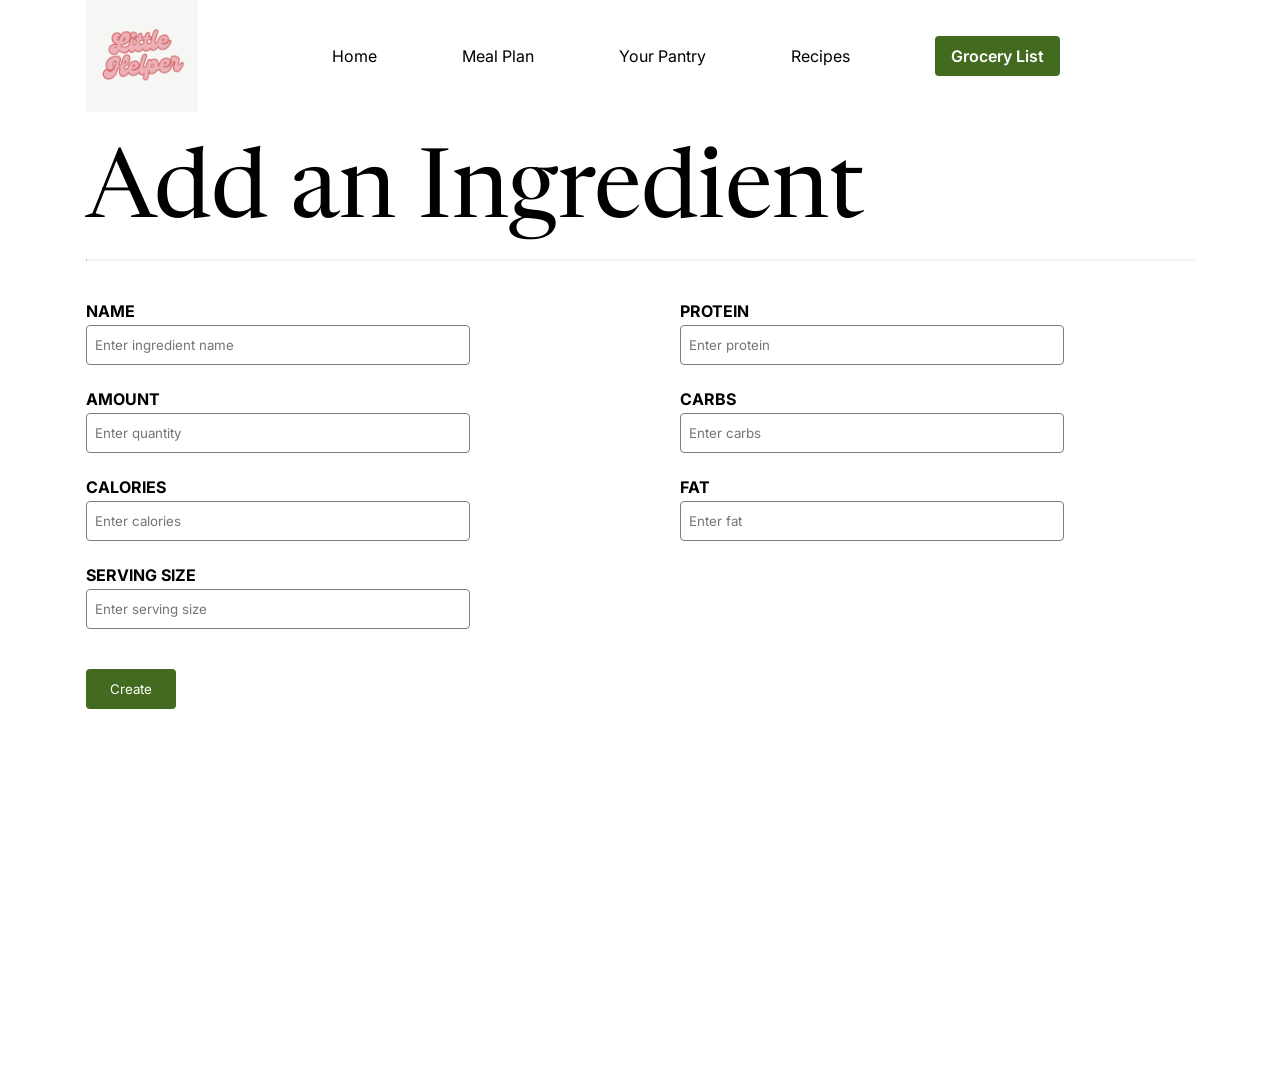
==== new_try/add_an_ingredient.html @ e3507374 "init" ====
<!DOCTYPE html>
<html lang="en">
<head>
    <meta charset="UTF-8">
    <!-- This is for responsiveness -->
    <meta name="viewport" content="width=device-width, initial-scale=1.0" />
	
    <!-- css link -->
    <link rel = "stylesheet" href = "css/master.css"/>
    <link rel = "stylesheet" href = "css/add_an_ingredient.css"/>


    <!-- icon link -->
    <link
        rel="stylesheet"
        href="https://cdnjs.cloudflare.com/ajax/libs/font-awesome/6.7.2/css/all.min.css"
        integrity="sha512-Evv84Mr4kqVGRNSgIGL/F/aIDqQb7xQ2vcrdIwxfjThSH8CSR7PBEakCr51Ck+w+/U6swU2Im1vVX0SVk9ABhg=="
        crossorigin="anonymous"
        referrerpolicy="no-referrer"
    />

    <!-- font link -->
    <link rel="preconnect" href="https://fonts.googleapis.com">
    <link rel="preconnect" href="https://fonts.gstatic.com" crossorigin>
    <link
        href = "https://fonts.googleapis.com/css2?family=Inter:ital,opsz,wght@0,14..32,100..900;1,14..32,100..900&family=Newsreader:ital,opsz,wght@0,6..72,200..800;1,6..72,200..800&display=swap"
        rel="stylesheet"
    />


    <title>Add and Ingredient</title>


</head>
<!-- end of head -->


<body>

    <section class = "hero-page">

        <!-- navbar -->
        <nav>
            <input type = "checkbox" id = "check">        <!-- invisible checkbox for menu -->
            <a href="index.html" class="logo">
                <img src="images/logo.png" alt="Logo">
            </a>
            <label for="check" class="checkbtn">        <!-- makes a label for the hamburger icon and links it to the checkbox with check -->
                <i class="fas fa-bars"></i>        <!-- when you click on it it toggles the checkbox state -->
            </label>

            <ul>
                <li><a href="index.html" onClick="uncheckCheckbox()">Home</a></li>
                <li><a href="meal_plan.html" onClick="uncheckCheckbox()">Meal Plan</a></li>
                <li><a href="your_pantry.html" onClick="uncheckCheckbox()">Your Pantry</a></li>
                <li><a href="recipes.html" onClick="uncheckCheckbox()">Recipes</a></li>
                <li>
                    <a href="grocery_list.html" class="btn-nav" onClick="uncheckCheckbox()">Grocery List</a>
                </li>
            </ul>
        </nav>
        <!-- navbar end -->

        <!-- Heropage content -->
        <div class = "pg_header">
            <h1 class = "header_name">Add an Ingredient</h1>
            <hr class = "solid">
        </div>
        
        <main>
            <form id="ingredient-form">
                <div class="bottom_container">
                    <div class="left-bottom">
                        <div class="name">
                            <p class="label">NAME</p>
                            <input id="name" type="text" placeholder="Enter ingredient name" required>
                        </div>
                        <div class="ammount">
                            <p class="label">AMOUNT</p>
                            <input id="quantity" type="text" placeholder="Enter quantity" required>
                        </div>
                        <div class="calories">
                            <p class="label">CALORIES</p>
                            <input id="calories" type="text" placeholder="Enter calories">
                        </div>
                        <div class="serving">
                            <p class="label">SERVING SIZE</p>
                            <input id="servingSize" type="text" placeholder="Enter serving size">
                        </div>
                        <button type="submit" class="btn_create">Create</button>
                    </div>
                    <div class="divider"></div>
                    <div class="right-bottom">
                        <div class="protein">
                            <p class="label">PROTEIN</p>
                            <input id="protein" type="text" placeholder="Enter protein">
                        </div>
                        <div class="carbs">
                            <p class="label">CARBS</p>
                            <input id="carbs" type="text" placeholder="Enter carbs">
                        </div>
                        <div class="fat">
                            <p class="label">FAT</p>
                            <input id="fat" type="text" placeholder="Enter fat">
                        </div>
                    </div>
                </div>
            </form>
        </main>

    <script src="js/add_an_ingredient.js"></script>
</body>

</html>
---- new_try/css/master.css ----
*{
    margin: 0;
    font-family: "Inter", sans-serif;
    scroll-behavior: smooth;
}

:root{
    --text: #000000;
    --button_green: #426B1F;
    --background: #FFFFFF;
    --header_div: #E6E6E6;
    --item_background: #FAFAF5;
    --tiny_text: #6D6D6D;
}

/* navbar */
section{
    min-width: 100%;
    min-height: 100vh;
}

/* entire page */
.hero-page{
    display: flex;
    flex-direction: column;
}

nav{
    /* background-color: cadetblue; */
    height: 112px;
    width: 86.5277778%;
    display: flex;
    justify-content: space-between;
    align-items: center;
    margin: 0 auto;
    color: var(--text);
    box-sizing: border-box;
}

.logo{
    display: flex;
    align-items: center;
}

.logo img {
    height: 112px;
    object-fit: contain;
    display: block;
}
/* 
nav div{
    display: flex;
    align-items: center;
} */

nav ul {
    display: flex;
    justify-content: space-evenly;
    align-items: center;
    width: 81%;
    margin: 0 auto;
    padding-left: 0;
    list-style: none;
    float: none;
}

nav ul li{
    display: block;
    line-height: 130%;
    text-align: center;
    margin: 0;
    /* background-color: #426B1F; */
}

nav ul li a{
    color: var(--text);
    font-family: "Inter", sans-serif;
    font-weight: 400;
    font-size: 16px;
    text-align: center;
    border-radius: 4px;
    text-decoration: none;
}

a:hover {
    opacity: 70%;
}

.checkbtn{
    cursor: pointer;
    display: none;
}

#check{
    display:none;
}

/* .btn-1{
    background-color: var(--button_green);
    color: white;
    font-family: "Inter", sans-serif;
    border: none;
    border-radius: 4px;
    display: flex;
    align-items: center;
    justify-content: center;
    text-decoration: none;
    width: 126px;
    height: 48px;       
    font-size: 16px;
    cursor: pointer;
    font-weight: 600;
    transition: all 0.5s ease-in-out;
} */

/* Grocery List styled as button in nav */
.btn-nav {
    background-color: var(--button_green);
    color: white;
    font-weight: 600;
    padding: 10px 16px;
    border-radius: 4px;
    text-decoration: none;
    transition: all 0.3s ease;
    display: inline-block;
}

.btn-nav:hover {
    opacity: 0.8;
}


.pg_header {
    width: 86.5277778%;
    height: 149px;
    /* background-color: aqua; */
    margin: 0 auto;
    display: flex;
    flex-direction: column;
    align-items: start;
    justify-content: end;
    color: var(--text);
    font-size: 64px;
}

.bottom_container{
    /* background-color: cornflowerblue; */
    width: 86.5277778%;
    height: calc(100vh - 149px);
    margin: 0 auto;
}

.pg_header .header_name{
    font-weight: 400;
    font-family: "Newsreader", serif;
    margin-bottom: 16px;
}

.pg_header hr.solid{
    width: 100%;
    border-top: 2px solid var(--item_background);
}

.title{
    font-weight: 600;
    font-family: "Newsreader", serif;
    margin-top: 15px;
    margin-bottom: 20px;
}

.step{
    color: var(--text);
    font-family: "Inter", sans-serif;
    font-weight: 600;
    font-size: 18px;
    text-decoration: none;
    margin-bottom: 5px;
}

.txt {
    color: var(--text);
    font-family: "Inter", sans-serif;
    font-weight: 400;
    font-size: 16px;
    text-decoration: none;
    margin-bottom: 20px;
}

/* media queries */
/* Mobile phones (up to 480px) */
@media (max-width: 480px) {
    nav {
        flex-direction: column;
        height: auto;
        padding: 1rem 0;
    }

    nav ul {
        flex-direction: column;
        width: 100%;
        align-items: center;
        margin-top: 10px;
    }

    .btn-1 {
        width: 100%;
        height: 44px;
        margin-top: 10px;
    }

    .pg_header {
        font-size: 36px;
        height: auto;
    }

    .pg_header .header_name {
        font-size: 32px;
    }

    .bottom_container {
        height: auto;
    }

    .logo img {
        height: 64px;
    }

    .checkbtn {
        display: block;
        font-size: 24px;
    }

    nav ul {
        display: none;
    }

    #check:checked ~ ul {
        display: flex;
    }
}

/* Tablets (481px to 768px) */
@media (max-width: 768px) {
    nav {
        flex-wrap: wrap;
        height: auto;
        padding: 1rem 0;
    }

    nav ul {
        flex-direction: column;
        width: 100%;
        margin-top: 10px;
    }

    .pg_header {
        height: auto;
        font-size: 48px;
    }

    .pg_header .header_name {
        font-size: 40px;
    }

    .logo img {
        height: 80px;
    }

    .btn-1 {
        margin-top: 10px;
    }

    .checkbtn {
        display: block;
        font-size: 28px;
    }

    nav ul {
        display: none;
    }

    #check:checked ~ ul {
        display: flex;
    }
}
---- new_try/css/add_an_ingredient.css ----
.bottom_container {
    display: flex;
    justify-content: center;
    gap: 40px;
    padding: 40px;
    flex-wrap: wrap;
}
.left-bottom,
.right-bottom {
    display: flex;
    flex-direction: column;
    gap: 24px;
    flex: 1;
    max-width: 600px;
}

.name,
.ammount,
.calories,
.serving,
.protein,
.carbs,
.fat {
    display: flex;
    flex-direction: column;
}


.left-bottom .btn_create {
    width: fit-content;
    padding: 12px 24px;
    border-radius: 4px;
    background-color: #426B1F;
    color: #FFFFFF;
    border: none;
    cursor: pointer;
    margin-top: 16px;
}


.label {
    margin-bottom: 4px;
    font-weight: bold;
}

h3 {
    margin: 0;
    padding-bottom: 24px;

}


input[type="text"] {
    width: 100%;
    max-width: 366px;
    height: 30px;
    padding: 4px 8px;
    border: 1px solid gray;
    border-radius: 4px;
}
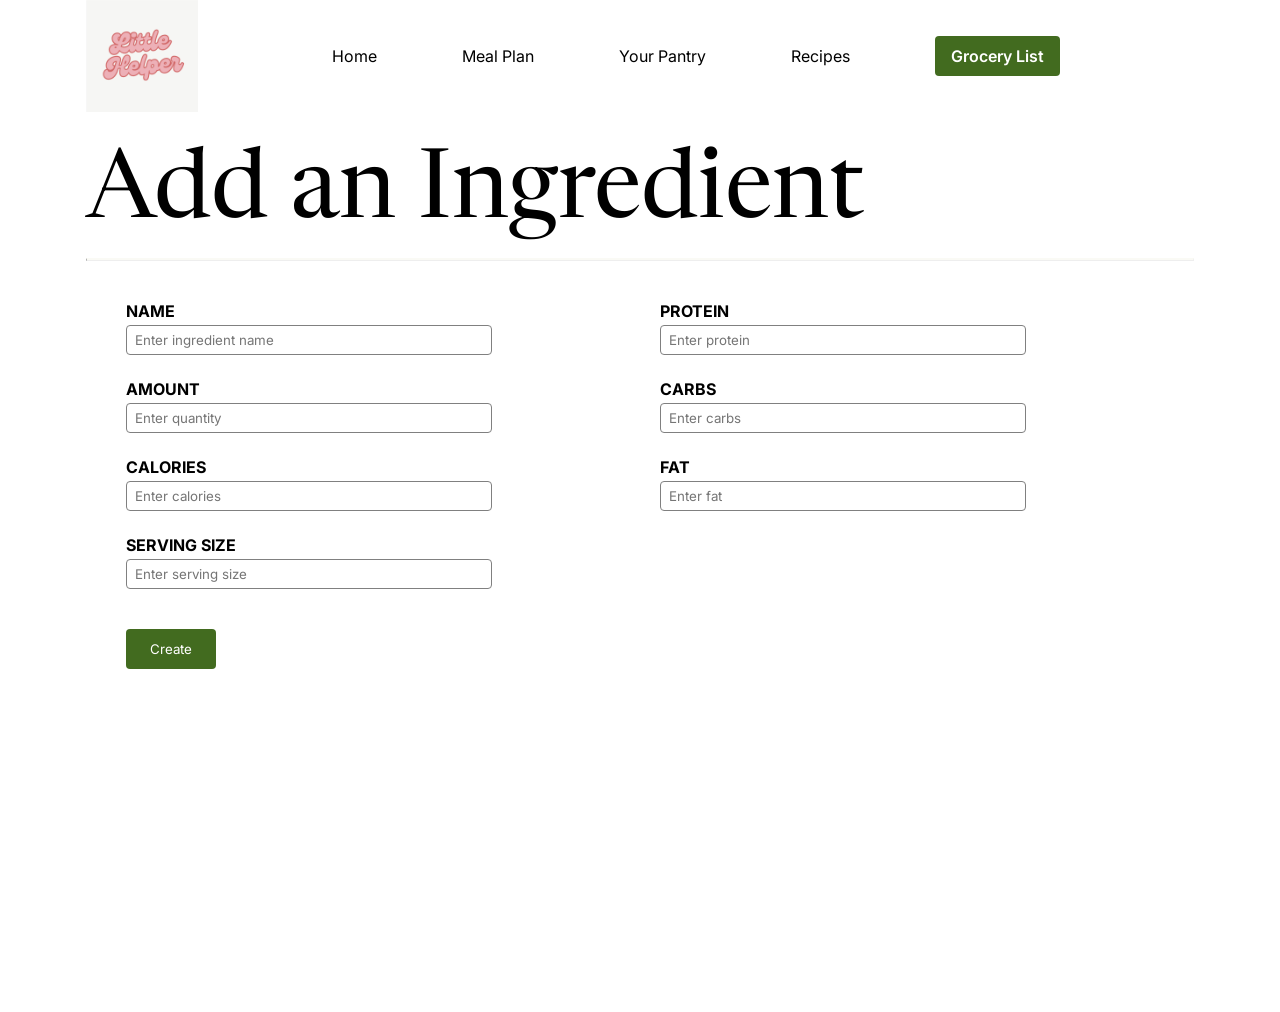
==== commit 067bdf9e: "final review" ====
--- a/new_try/add_an_ingredient.html
+++ b/new_try/add_an_ingredient.html
@@ -2,15 +2,14 @@
 <html lang="en">
 <head>
     <meta charset="UTF-8">
-    <!-- This is for responsiveness -->
     <meta name="viewport" content="width=device-width, initial-scale=1.0" />
 	
-    <!-- css link -->
+    <!-- CSS stylesheets -->
     <link rel = "stylesheet" href = "css/master.css"/>
     <link rel = "stylesheet" href = "css/add_an_ingredient.css"/>
 
 
-    <!-- icon link -->
+    <!-- Font Awesome for icons -->
     <link
         rel="stylesheet"
         href="https://cdnjs.cloudflare.com/ajax/libs/font-awesome/6.7.2/css/all.min.css"
@@ -19,7 +18,7 @@
         referrerpolicy="no-referrer"
     />
 
-    <!-- font link -->
+    <!-- Google Fonts -->
     <link rel="preconnect" href="https://fonts.googleapis.com">
     <link rel="preconnect" href="https://fonts.gstatic.com" crossorigin>
     <link
@@ -39,14 +38,14 @@
 
     <section class = "hero-page">
 
-        <!-- navbar -->
+        <!-- Navigation bar -->
         <nav>
-            <input type = "checkbox" id = "check">        <!-- invisible checkbox for menu -->
+            <input type = "checkbox" id = "check">
             <a href="index.html" class="logo">
-                <img src="images/logo.png" alt="Logo">
+                <img src="images/app_logo.jpg" alt="Logo">
             </a>
-            <label for="check" class="checkbtn">        <!-- makes a label for the hamburger icon and links it to the checkbox with check -->
-                <i class="fas fa-bars"></i>        <!-- when you click on it it toggles the checkbox state -->
+            <label for="check" class="checkbtn">
+                <i class="fas fa-bars"></i>
             </label>
 
             <ul>
@@ -59,17 +58,20 @@
                 </li>
             </ul>
         </nav>
-        <!-- navbar end -->
+        <!-- Navigation bar end -->
 
-        <!-- Heropage content -->
+        <!-- Page header -->
         <div class = "pg_header">
             <h1 class = "header_name">Add an Ingredient</h1>
             <hr class = "solid">
         </div>
+        <!-- End of page header -->
         
         <main>
+            <!-- Ingredient form -->
             <form id="ingredient-form">
                 <div class="bottom_container">
+                    <!-- Left column -->
                     <div class="left-bottom">
                         <div class="name">
                             <p class="label">NAME</p>
@@ -77,37 +79,44 @@
                         </div>
                         <div class="ammount">
                             <p class="label">AMOUNT</p>
-                            <input id="quantity" type="text" placeholder="Enter quantity" required>
+                            <input id="quantity" type="number" placeholder="Enter quantity" required>
                         </div>
                         <div class="calories">
                             <p class="label">CALORIES</p>
-                            <input id="calories" type="text" placeholder="Enter calories">
+                            <input id="calories" type="number" placeholder="Enter calories">
                         </div>
                         <div class="serving">
                             <p class="label">SERVING SIZE</p>
-                            <input id="servingSize" type="text" placeholder="Enter serving size">
+                            <input id="servingSize" type="number" placeholder="Enter serving size">
                         </div>
                         <button type="submit" class="btn_create">Create</button>
                     </div>
+                    <!-- End of left column -->
+
+                    <!-- Vertical divider -->
                     <div class="divider"></div>
+
+                    <!-- Right column -->
                     <div class="right-bottom">
                         <div class="protein">
                             <p class="label">PROTEIN</p>
-                            <input id="protein" type="text" placeholder="Enter protein">
+                            <input id="protein" type="number" placeholder="Enter protein">
                         </div>
                         <div class="carbs">
                             <p class="label">CARBS</p>
-                            <input id="carbs" type="text" placeholder="Enter carbs">
+                            <input id="carbs" type="number" placeholder="Enter carbs">
                         </div>
                         <div class="fat">
                             <p class="label">FAT</p>
-                            <input id="fat" type="text" placeholder="Enter fat">
+                            <input id="fat" type="number" placeholder="Enter fat">
                         </div>
                     </div>
+                    <!-- End of right column -->
                 </div>
             </form>
         </main>
 
+    <!-- JavaScript logic -->
     <script src="js/add_an_ingredient.js"></script>
 </body>
 
--- a/new_try/css/master.css
+++ b/new_try/css/master.css
@@ -3,6 +3,12 @@
     font-family: "Inter", sans-serif;
     scroll-behavior: smooth;
 }
+*,
+*::before,
+*::after {
+    box-sizing: border-box;
+}
+
 
 :root{
     --text: #000000;
@@ -26,7 +32,6 @@
 }
 
 nav{
-    /* background-color: cadetblue; */
     height: 112px;
     width: 86.5277778%;
     display: flex;
@@ -47,11 +52,6 @@
     object-fit: contain;
     display: block;
 }
-/* 
-nav div{
-    display: flex;
-    align-items: center;
-} */
 
 nav ul {
     display: flex;
@@ -69,7 +69,6 @@
     line-height: 130%;
     text-align: center;
     margin: 0;
-    /* background-color: #426B1F; */
 }
 
 nav ul li a{
@@ -95,25 +94,6 @@
     display:none;
 }
 
-/* .btn-1{
-    background-color: var(--button_green);
-    color: white;
-    font-family: "Inter", sans-serif;
-    border: none;
-    border-radius: 4px;
-    display: flex;
-    align-items: center;
-    justify-content: center;
-    text-decoration: none;
-    width: 126px;
-    height: 48px;       
-    font-size: 16px;
-    cursor: pointer;
-    font-weight: 600;
-    transition: all 0.5s ease-in-out;
-} */
-
-/* Grocery List styled as button in nav */
 .btn-nav {
     background-color: var(--button_green);
     color: white;
@@ -133,7 +113,6 @@
 .pg_header {
     width: 86.5277778%;
     height: 149px;
-    /* background-color: aqua; */
     margin: 0 auto;
     display: flex;
     flex-direction: column;
@@ -144,7 +123,6 @@
 }
 
 .bottom_container{
-    /* background-color: cornflowerblue; */
     width: 86.5277778%;
     height: calc(100vh - 149px);
     margin: 0 auto;
@@ -186,8 +164,26 @@
     margin-bottom: 20px;
 }
 
+.float-left {
+    float: left;
+    margin: 0 0 1em 1em;
+    max-width: 300px;
+    height: auto;
+  }
+
+  .bottom_container::after {
+    content: "";
+    display: table;
+    clear: both;
+  }
+
+  .clear-float {
+    clear: both;
+  }
+  
+
 /* media queries */
-/* Mobile phones (up to 480px) */
+/* Phone */
 @media (max-width: 480px) {
     nav {
         flex-direction: column;
@@ -239,7 +235,7 @@
     }
 }
 
-/* Tablets (481px to 768px) */
+/* Tablet */
 @media (max-width: 768px) {
     nav {
         flex-wrap: wrap;
@@ -283,3 +279,137 @@
         display: flex;
     }
 }
+
+
+
+#how-to-use {
+    width: 86.5277778%;
+    max-width: 1200px;
+    margin: 0 auto;
+    padding: 40px 0;
+    background-color: var(--background);
+    color: var(--text);
+    font-family: "Inter", sans-serif;
+}
+
+
+#how-to-use header h1 {
+    font-family: "Newsreader", serif;
+    font-size: 36px;
+    margin-bottom: 24px;
+    color: var(--text);
+}
+
+#how-to-use ol {
+    counter-reset: step-counter;
+    list-style: none;
+    padding-left: 0;
+    margin-bottom: 40px;
+}
+
+#how-to-use li {
+    counter-increment: step-counter;
+    margin-bottom: 40px;
+    background-color: var(--item_background);
+    padding: 24px;
+    border-radius: 12px;
+    box-shadow: 0 2px 4px rgba(0,0,0,0.05);
+}
+
+#how-to-use article h2::before {
+    content: counter(step-counter) ". ";
+    font-weight: 700;
+    margin-right: 4px;
+    color: var(--button_green);
+}
+
+#how-to-use article h2 {
+    font-size: 20px;
+    margin-bottom: 12px;
+    font-weight: 600;
+}
+
+#how-to-use p {
+    font-size: 16px;
+    line-height: 1.6;
+    margin-bottom: 12px;
+}
+
+#how-to-use ul {
+    padding-left: 20px;
+    margin-top: 8px;
+    margin-bottom: 16px;
+}
+
+#how-to-use ul li {
+    list-style-type: disc;
+    margin-bottom: 6px;
+}
+
+#how-to-use aside {
+    font-size: 14px;
+    font-style: italic;
+    background-color: var(--header_div);
+    padding: 16px;
+    border-left: 4px solid var(--button_green);
+    border-radius: 8px;
+    margin-top: 20px;
+    color: var(--tiny_text);
+}
+
+
+.instruction-gif {
+    display: block;
+    max-width: 100%;
+    height: auto;
+    margin: 40px auto 0 auto;
+    border-radius: 8px;
+    box-shadow: 0 4px 8px rgba(0,0,0,0.08);
+}
+
+/* more media queries */
+
+@media (max-width: 768px) {
+    #how-to-use header h1 {
+        font-size: 28px;
+    }
+
+    #how-to-use article h2 {
+        font-size: 18px;
+    }
+
+    #how-to-use p, #how-to-use ul li {
+        font-size: 15px;
+    }
+
+    #how-to-use li {
+        padding: 16px;
+    }
+
+    .instruction-gif {
+        margin-top: 24px;
+    }
+}
+
+@media (max-width: 480px) {
+    #how-to-use header h1 {
+        font-size: 24px;
+    }
+
+    #how-to-use article h2 {
+        font-size: 16px;
+    }
+
+    #how-to-use p, #how-to-use ul li {
+        font-size: 14px;
+    }
+
+    #how-to-use li {
+        padding: 12px;
+    }
+
+    #how-to-use aside {
+        font-size: 13px;
+        padding: 12px;
+    }
+}
--- a/new_try/css/add_an_ingredient.css
+++ b/new_try/css/add_an_ingredient.css
@@ -26,6 +26,15 @@
 }
 
 
+input:invalid {
+    border: 2px solid red;
+  }
+  
+  input:valid {
+    border: 2px solid green;
+  }
+  
+
 .left-bottom .btn_create {
     width: fit-content;
     padding: 12px 24px;
@@ -50,11 +59,68 @@
 }
 
 
-input[type="text"] {
+input[type="text"],
+input[type="number"] {
     width: 100%;
     max-width: 366px;
     height: 30px;
     padding: 4px 8px;
     border: 1px solid gray;
     border-radius: 4px;
-}+    box-sizing: border-box;
+}
+
+
+
+
+
+
+@media (max-width: 599px) {
+    .bottom_container {
+        flex-direction: column;
+        padding: 20px;
+        gap: 24px;
+    }
+
+    .left-bottom,
+    .right-bottom {
+        max-width: 100%;
+    }
+
+    input[type="text"],
+    input[type="number"] {
+        max-width: 100%;
+    }
+
+    .left-bottom .btn_create {
+        width: 100%;
+        text-align: center;
+    }
+}
+
+
+
+
+
+@media (max-width: 767px) {
+    .bottom_container {
+        flex-direction: column;
+        padding: 30px;
+        gap: 32px;
+    }
+
+    .left-bottom,
+    .right-bottom {
+        max-width: 100%;
+    }
+
+    input[type="text"],
+    input[type="number"] {
+        max-width: 100%;
+    }
+}
+
+
+
+
+
